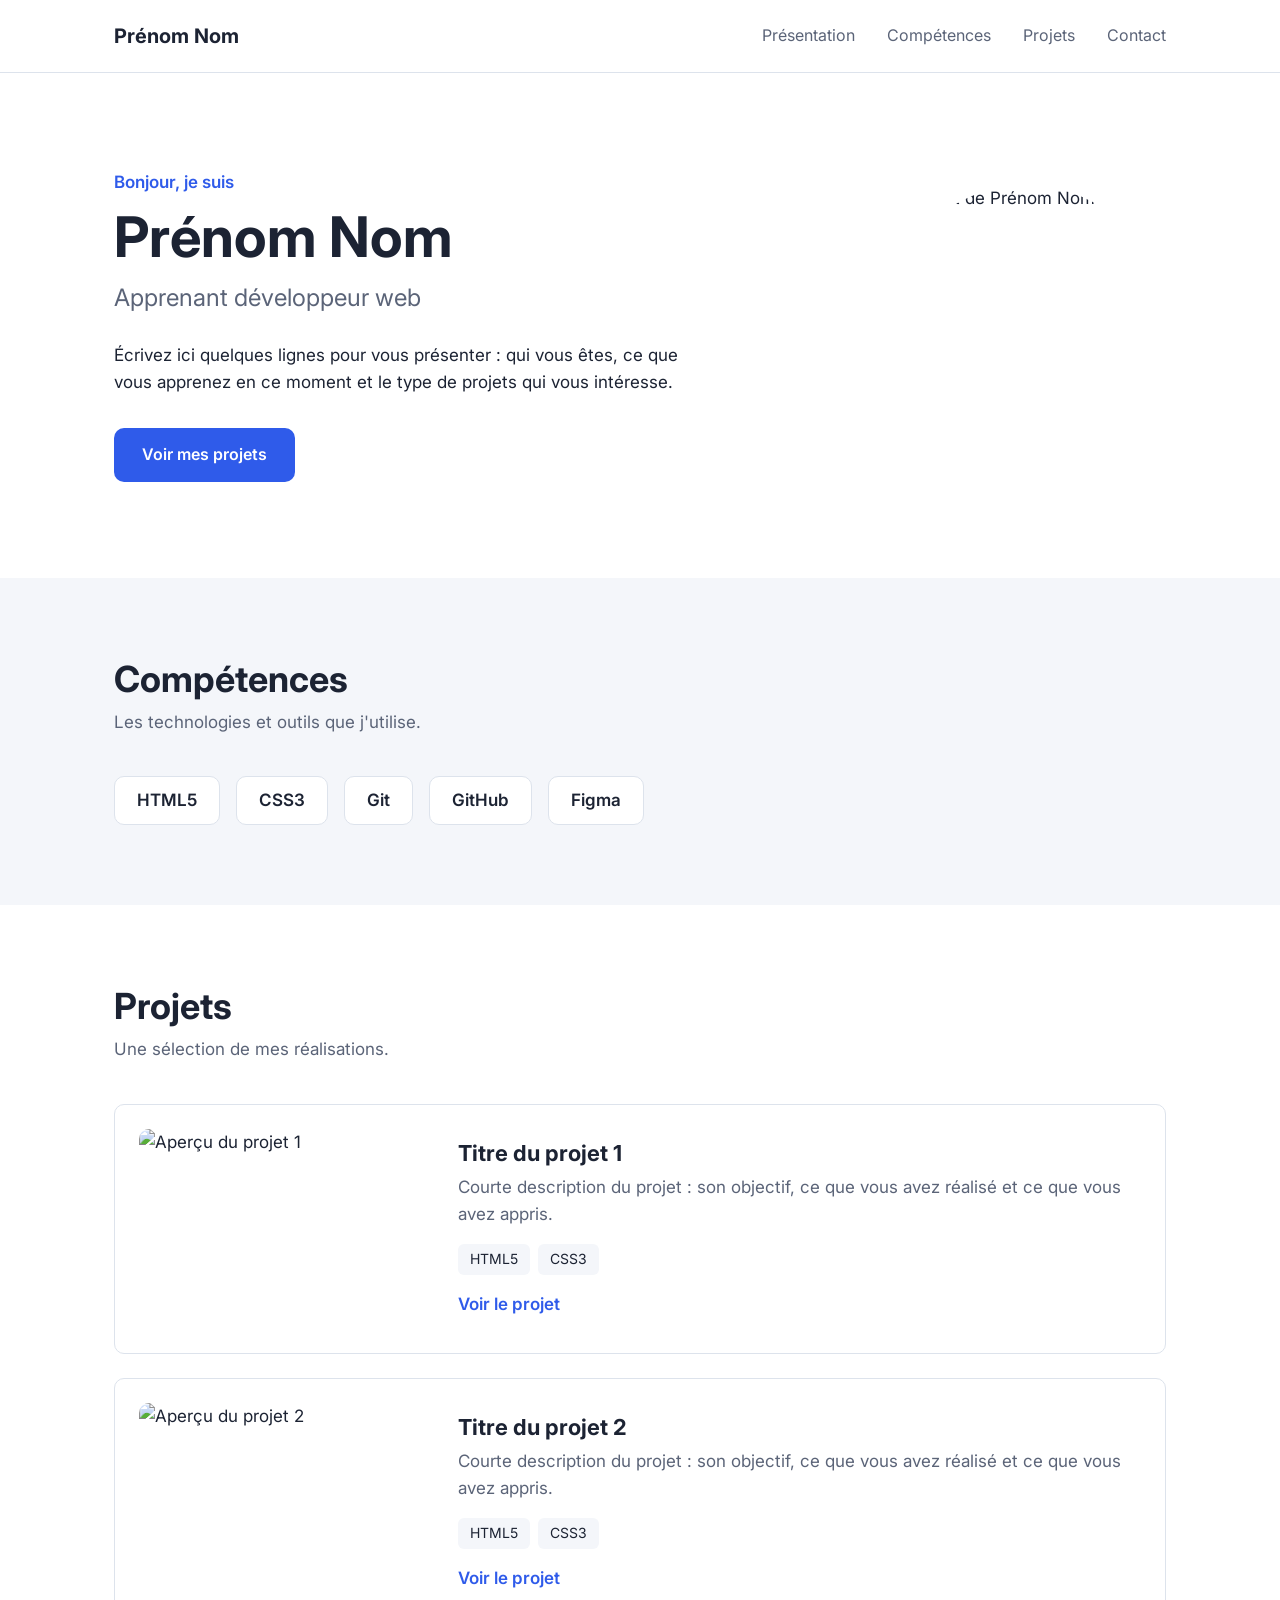
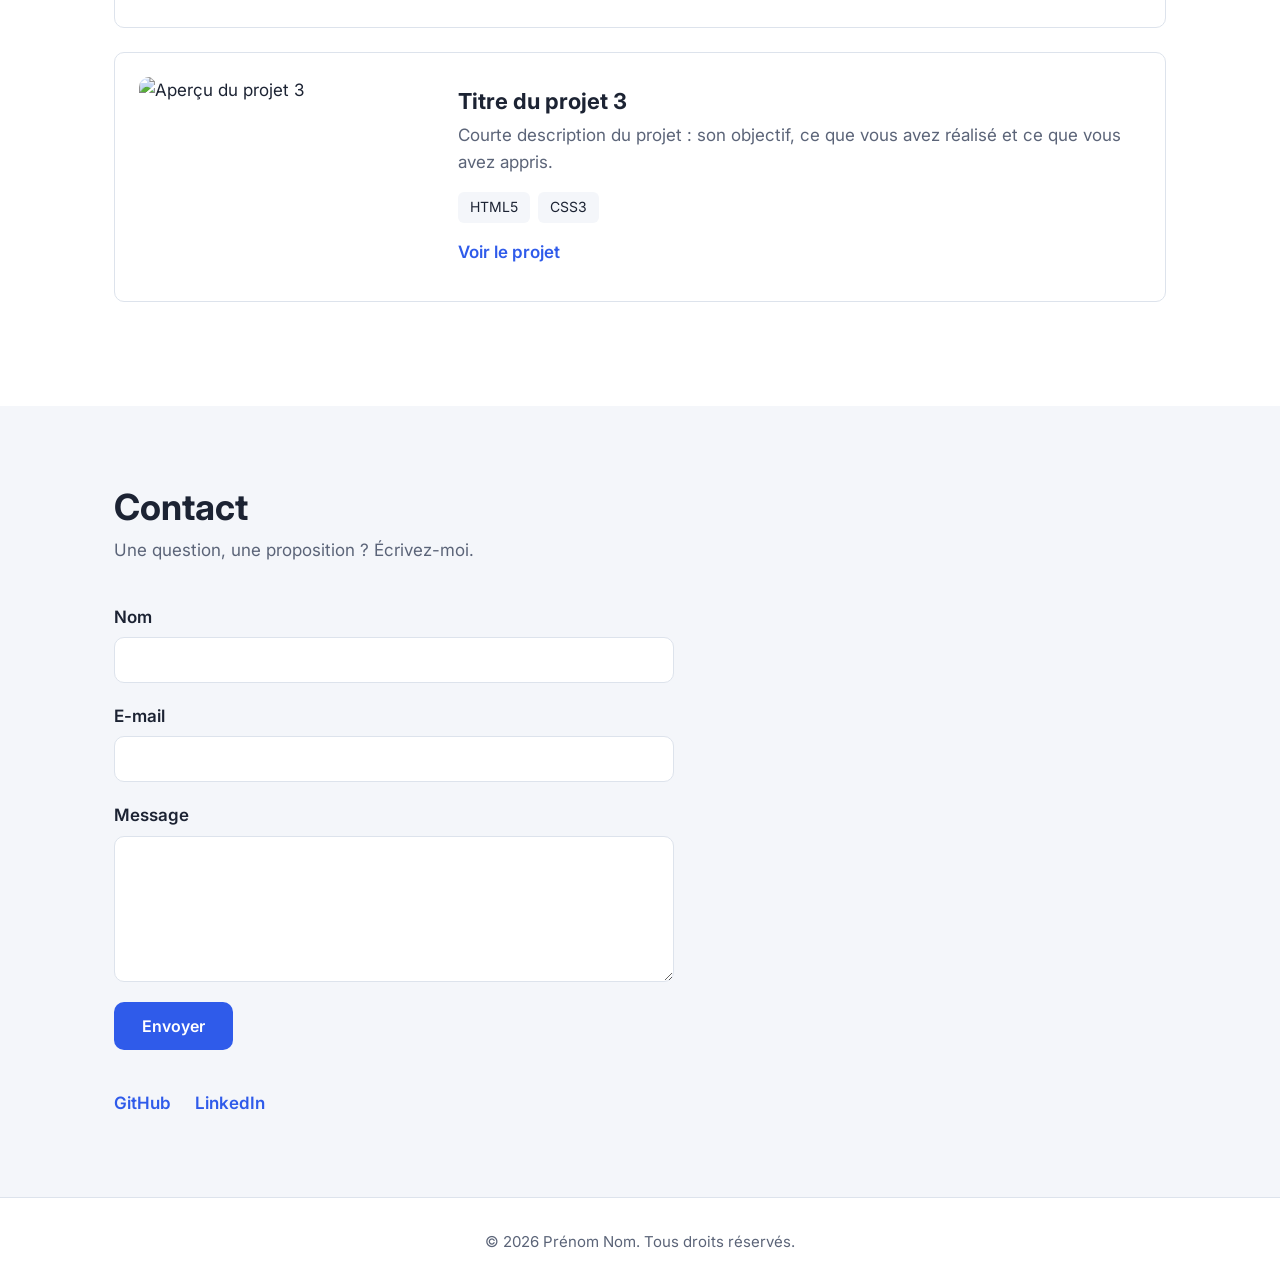
==== index.html @ fbe4ef43 "importing the project code" ====
<!DOCTYPE html>
<html lang="fr">
<head>
  <meta charset="UTF-8">
  <meta name="viewport" content="width=device-width, initial-scale=1.0">
  <meta name="description" content="Portfolio de Prénom Nom, apprenant développeur web.">
  <title>Prénom Nom — Portfolio</title>

  <!-- Police Inter (Google Fonts) -->
  <link rel="preconnect" href="https://fonts.googleapis.com">
  <link rel="preconnect" href="https://fonts.gstatic.com" crossorigin>
  <link href="https://fonts.googleapis.com/css2?family=Inter:wght@400;600;700&amp;display=swap" rel="stylesheet">

  <link rel="stylesheet" href="css/style.css">
</head>
<body>

  <!-- ========== EN-TÊTE ========== -->
  <header class="en-tete">
    <div class="conteneur en-tete__contenu">
      <a class="logo" href="#presentation">Prénom Nom</a>
      <nav aria-label="Navigation principale">
        <ul class="menu">
          <li><a href="#presentation">Présentation</a></li>
          <li><a href="#competences">Compétences</a></li>
          <li><a href="#projets">Projets</a></li>
          <li><a href="#contact">Contact</a></li>
        </ul>
      </nav>
    </div>
  </header>

  <main>

    <!-- ========== PRÉSENTATION ========== -->
    <section id="presentation" class="presentation">
      <div class="conteneur presentation__contenu">
        <div class="presentation__texte">
          <p class="surtitre">Bonjour, je suis</p>
          <h1>Prénom Nom</h1>
          <p class="metier">Apprenant développeur web</p>
          <p>Écrivez ici quelques lignes pour vous présenter : qui vous êtes, ce que vous apprenez en ce moment et le type de projets qui vous intéresse.</p>
          <a class="bouton" href="#projets">Voir mes projets</a>
        </div>
        <img class="presentation__photo" src="images/avatar.svg" alt="Portrait de Prénom Nom" width="280" height="280">
      </div>
    </section>

    <!-- ========== COMPÉTENCES ========== -->
    <section id="competences" class="section section--claire">
      <div class="conteneur">
        <h2>Compétences</h2>
        <p class="section__intro">Les technologies et outils que j'utilise.</p>
        <ul class="competences">
          <li>HTML5</li>
          <li>CSS3</li>
          <li>Git</li>
          <li>GitHub</li>
          <li>Figma</li>
        </ul>
      </div>
    </section>

    <!-- ========== PROJETS ========== -->
    <section id="projets" class="section">
      <div class="conteneur">
        <h2>Projets</h2>
        <p class="section__intro">Une sélection de mes réalisations.</p>

        <div class="projets">

          <article class="projet">
            <img class="projet__image" src="images/projet-1.svg" alt="Aperçu du projet 1" width="320" height="200">
            <div class="projet__texte">
              <h3>Titre du projet 1</h3>
              <p>Courte description du projet : son objectif, ce que vous avez réalisé et ce que vous avez appris.</p>
              <ul class="technologies">
                <li>HTML5</li>
                <li>CSS3</li>
              </ul>
              <a class="lien" href="#">Voir le projet</a>
            </div>
          </article>

          <article class="projet">
            <img class="projet__image" src="images/projet-2.svg" alt="Aperçu du projet 2" width="320" height="200">
            <div class="projet__texte">
              <h3>Titre du projet 2</h3>
              <p>Courte description du projet : son objectif, ce que vous avez réalisé et ce que vous avez appris.</p>
              <ul class="technologies">
                <li>HTML5</li>
                <li>CSS3</li>
              </ul>
              <a class="lien" href="#">Voir le projet</a>
            </div>
          </article>

          <article class="projet">
            <img class="projet__image" src="images/projet-3.svg" alt="Aperçu du projet 3" width="320" height="200">
            <div class="projet__texte">
              <h3>Titre du projet 3</h3>
              <p>Courte description du projet : son objectif, ce que vous avez réalisé et ce que vous avez appris.</p>
              <ul class="technologies">
                <li>HTML5</li>
                <li>CSS3</li>
              </ul>
              <a class="lien" href="#">Voir le projet</a>
            </div>
          </article>

        </div>
      </div>
    </section>

    <!-- ========== CONTACT ========== -->
    <section id="contact" class="section section--claire">
      <div class="conteneur">
        <h2>Contact</h2>
        <p class="section__intro">Une question, une proposition ? Écrivez-moi.</p>

        <form class="formulaire" action="#" method="post">
          <label for="nom">Nom</label>
          <input id="nom" name="nom" type="text">

          <label for="email">E-mail</label>
          <input id="email" name="email" type="text">

          <label for="message">Message</label>
          <textarea id="message" name="message" rows="6"></textarea>

          <button class="bouton" type="submit">Envoyer</button>
        </form>

        <ul class="reseaux">
          <li><a class="lien" href="#">GitHub</a></li>
          <li><a class="lien" href="#">LinkedIn</a></li>
        </ul>
      </div>
    </section>

  </main>

  <!-- ========== PIED DE PAGE ========== -->
  <footer class="pied">
    <div class="conteneur">
      <p>© 2026 Prénom Nom. Tous droits réservés.</p>
    </div>
  </footer>

</body>
</html>
---- css/style.css ----
/* ==========================================================
   Portfolio — modèle de départ (une seule page)
   Sommaire :
   1. Variables
   2. Base
   3. En-tête
   4. Présentation
   5. Sections communes
   6. Compétences
   7. Projets
   8. Contact
   9. Pied de page
   ========================================================== */

/* ---------- 1. Variables ---------- */
:root {
  /* Couleurs */
  --couleur-fond: #ffffff;
  --couleur-fond-clair: #f4f6fa;
  --couleur-texte: #1c2333;
  --couleur-texte-doux: #5b6478;
  --couleur-principale: #2f5bea;
  --couleur-bordure: #dde3ec;

  /* Typographie */
  --police: "Inter", Arial, sans-serif;

  /* Mise en page */
  --largeur-max: 1100px;
  --rayon: 10px;
}

/* ---------- 2. Base ---------- */
* {
  box-sizing: border-box;
}

body {
  margin: 0;
  font-family: var(--police);
  font-size: 17px;
  line-height: 1.6;
  color: var(--couleur-texte);
  background-color: var(--couleur-fond);
}

h1,
h2,
h3 {
  margin: 0;
  line-height: 1.2;
}

p {
  margin: 0;
}

ul {
  margin: 0;
  padding: 0;
  list-style: none;
}

a {
  color: inherit;
  text-decoration: none;
}

.conteneur {
  max-width: var(--largeur-max);
  margin: 0 auto;
  padding: 0 24px;
}

.bouton {
  display: inline-block;
  padding: 14px 28px;
  border: none;
  border-radius: var(--rayon);
  font-family: var(--police);
  font-size: 16px;
  font-weight: 600;
  color: #ffffff;
  background-color: var(--couleur-principale);
  cursor: pointer;
}

.lien {
  font-weight: 600;
  color: var(--couleur-principale);
}

/* ---------- 3. En-tête ---------- */
.en-tete {
  border-bottom: 1px solid var(--couleur-bordure);
}

.en-tete__contenu {
  display: flex;
  justify-content: space-between;
  align-items: center;
  height: 72px;
}

.logo {
  font-size: 20px;
  font-weight: 700;
}

.menu {
  display: flex;
  gap: 32px;
}

.menu a {
  font-size: 16px;
  color: var(--couleur-texte-doux);
}

/* ---------- 4. Présentation ---------- */
.presentation {
  padding: 96px 0;
}

.presentation__contenu {
  display: flex;
  justify-content: space-between;
  align-items: center;
  gap: 64px;
}

.presentation__texte {
  max-width: 600px;
}

.surtitre {
  margin-bottom: 8px;
  font-weight: 600;
  color: var(--couleur-principale);
}

.presentation h1 {
  font-size: 56px;
}

.metier {
  margin-top: 8px;
  margin-bottom: 24px;
  font-size: 24px;
  color: var(--couleur-texte-doux);
}

.presentation .bouton {
  margin-top: 32px;
}

.presentation__photo {
  width: 280px;
  height: 280px;
  border-radius: 50%;
}

/* ---------- 5. Sections communes ---------- */
.section {
  padding: 80px 0;
}

.section--claire {
  background-color: var(--couleur-fond-clair);
}

.section h2 {
  font-size: 36px;
}

.section__intro {
  margin-top: 8px;
  margin-bottom: 40px;
  color: var(--couleur-texte-doux);
}

/* ---------- 6. Compétences ---------- */
.competences {
  display: flex;
  gap: 16px;
}

.competences li {
  padding: 10px 22px;
  border: 1px solid var(--couleur-bordure);
  border-radius: var(--rayon);
  font-weight: 600;
  background-color: var(--couleur-fond);
}

/* ---------- 7. Projets ---------- */
/* Les projets sont empilés les uns sous les autres. */
.projet {
  display: flex;
  align-items: center;
  gap: 32px;
  margin-bottom: 24px;
  padding: 24px;
  border: 1px solid var(--couleur-bordure);
  border-radius: var(--rayon);
}

.projet__image {
  width: 320px;
  height: 200px;
  border-radius: var(--rayon);
}

.projet h3 {
  margin-bottom: 8px;
  font-size: 22px;
}

.projet p {
  color: var(--couleur-texte-doux);
}

.technologies {
  display: flex;
  gap: 8px;
  margin-top: 16px;
  margin-bottom: 16px;
}

.technologies li {
  padding: 4px 12px;
  border-radius: 6px;
  font-size: 14px;
  background-color: var(--couleur-fond-clair);
}

/* ---------- 8. Contact ---------- */
.formulaire {
  max-width: 560px;
}

.formulaire label {
  display: block;
  margin-bottom: 6px;
  font-weight: 600;
}

.formulaire input,
.formulaire textarea {
  display: block;
  width: 100%;
  margin-bottom: 20px;
  padding: 12px 14px;
  border: 1px solid var(--couleur-bordure);
  border-radius: var(--rayon);
  font-family: var(--police);
  font-size: 16px;
  color: var(--couleur-texte);
  background-color: var(--couleur-fond);
}

.reseaux {
  display: flex;
  gap: 24px;
  margin-top: 40px;
}

/* ---------- 9. Pied de page ---------- */
.pied {
  padding: 32px 0;
  border-top: 1px solid var(--couleur-bordure);
  font-size: 15px;
  text-align: center;
  color: var(--couleur-texte-doux);
}
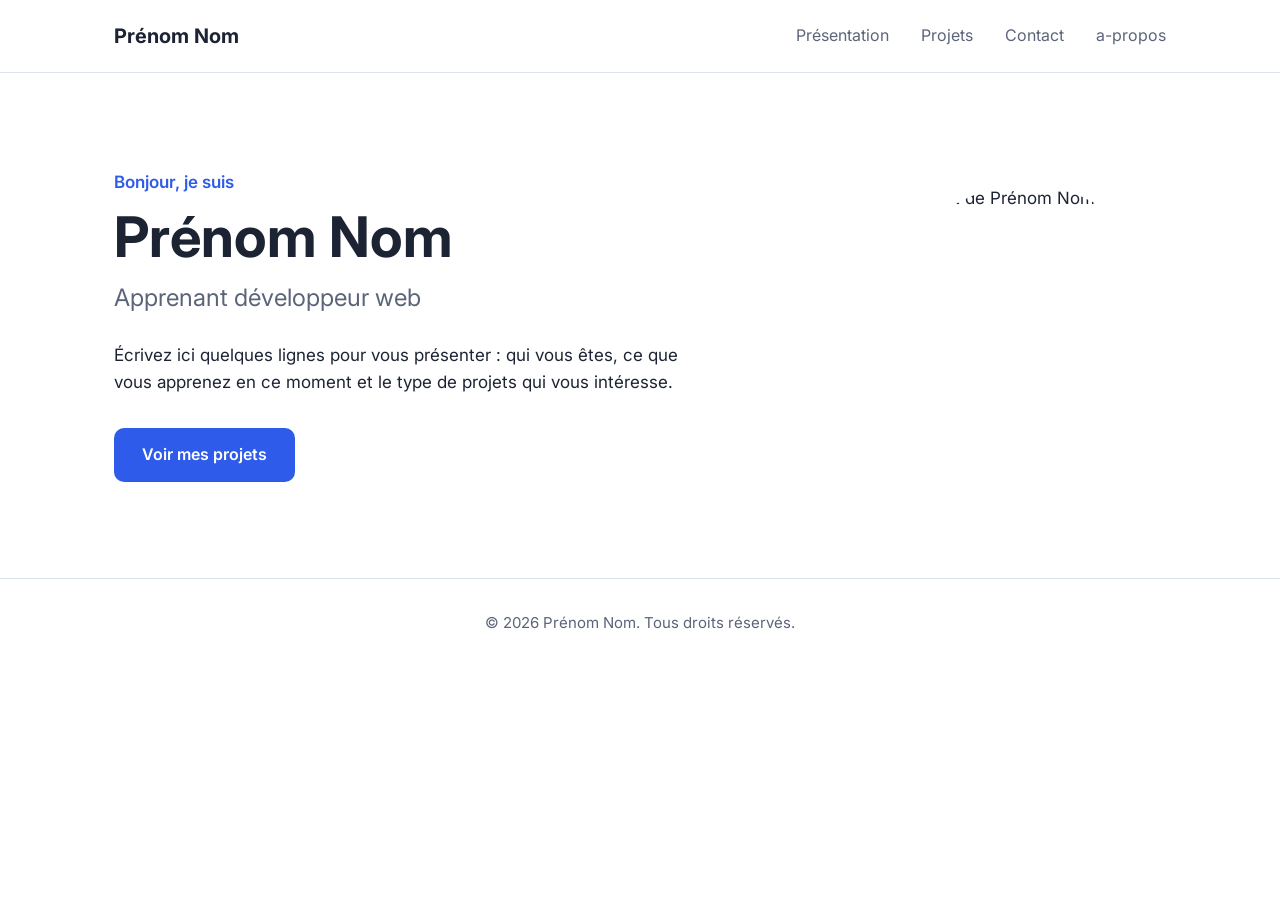
==== commit dcf41929: "slicing the three pages" ====
--- a/index.html
+++ b/index.html
@@ -22,9 +22,9 @@
       <nav aria-label="Navigation principale">
         <ul class="menu">
           <li><a href="#presentation">Présentation</a></li>
-          <li><a href="#competences">Compétences</a></li>
-          <li><a href="#projets">Projets</a></li>
-          <li><a href="#contact">Contact</a></li>
+          <li><a href="projets.html">Projets</a></li>
+          <li><a href="contact.html">Contact</a></li>
+          <li><a href="">a-propos</a></li>
         </ul>
       </nav>
     </div>
@@ -46,98 +46,6 @@
       </div>
     </section>
 
-    <!-- ========== COMPÉTENCES ========== -->
-    <section id="competences" class="section section--claire">
-      <div class="conteneur">
-        <h2>Compétences</h2>
-        <p class="section__intro">Les technologies et outils que j'utilise.</p>
-        <ul class="competences">
-          <li>HTML5</li>
-          <li>CSS3</li>
-          <li>Git</li>
-          <li>GitHub</li>
-          <li>Figma</li>
-        </ul>
-      </div>
-    </section>
-
-    <!-- ========== PROJETS ========== -->
-    <section id="projets" class="section">
-      <div class="conteneur">
-        <h2>Projets</h2>
-        <p class="section__intro">Une sélection de mes réalisations.</p>
-
-        <div class="projets">
-
-          <article class="projet">
-            <img class="projet__image" src="images/projet-1.svg" alt="Aperçu du projet 1" width="320" height="200">
-            <div class="projet__texte">
-              <h3>Titre du projet 1</h3>
-              <p>Courte description du projet : son objectif, ce que vous avez réalisé et ce que vous avez appris.</p>
-              <ul class="technologies">
-                <li>HTML5</li>
-                <li>CSS3</li>
-              </ul>
-              <a class="lien" href="#">Voir le projet</a>
-            </div>
-          </article>
-
-          <article class="projet">
-            <img class="projet__image" src="images/projet-2.svg" alt="Aperçu du projet 2" width="320" height="200">
-            <div class="projet__texte">
-              <h3>Titre du projet 2</h3>
-              <p>Courte description du projet : son objectif, ce que vous avez réalisé et ce que vous avez appris.</p>
-              <ul class="technologies">
-                <li>HTML5</li>
-                <li>CSS3</li>
-              </ul>
-              <a class="lien" href="#">Voir le projet</a>
-            </div>
-          </article>
-
-          <article class="projet">
-            <img class="projet__image" src="images/projet-3.svg" alt="Aperçu du projet 3" width="320" height="200">
-            <div class="projet__texte">
-              <h3>Titre du projet 3</h3>
-              <p>Courte description du projet : son objectif, ce que vous avez réalisé et ce que vous avez appris.</p>
-              <ul class="technologies">
-                <li>HTML5</li>
-                <li>CSS3</li>
-              </ul>
-              <a class="lien" href="#">Voir le projet</a>
-            </div>
-          </article>
-
-        </div>
-      </div>
-    </section>
-
-    <!-- ========== CONTACT ========== -->
-    <section id="contact" class="section section--claire">
-      <div class="conteneur">
-        <h2>Contact</h2>
-        <p class="section__intro">Une question, une proposition ? Écrivez-moi.</p>
-
-        <form class="formulaire" action="#" method="post">
-          <label for="nom">Nom</label>
-          <input id="nom" name="nom" type="text">
-
-          <label for="email">E-mail</label>
-          <input id="email" name="email" type="text">
-
-          <label for="message">Message</label>
-          <textarea id="message" name="message" rows="6"></textarea>
-
-          <button class="bouton" type="submit">Envoyer</button>
-        </form>
-
-        <ul class="reseaux">
-          <li><a class="lien" href="#">GitHub</a></li>
-          <li><a class="lien" href="#">LinkedIn</a></li>
-        </ul>
-      </div>
-    </section>
-
   </main>
 
   <!-- ========== PIED DE PAGE ========== -->
--- a/css/style.css
+++ b/css/style.css
@@ -179,61 +179,15 @@
   color: var(--couleur-texte-doux);
 }
 
-/* ---------- 6. Compétences ---------- */
-.competences {
-  display: flex;
-  gap: 16px;
-}
-
-.competences li {
-  padding: 10px 22px;
-  border: 1px solid var(--couleur-bordure);
-  border-radius: var(--rayon);
-  font-weight: 600;
-  background-color: var(--couleur-fond);
-}
-
-/* ---------- 7. Projets ---------- */
-/* Les projets sont empilés les uns sous les autres. */
-.projet {
-  display: flex;
-  align-items: center;
-  gap: 32px;
-  margin-bottom: 24px;
-  padding: 24px;
-  border: 1px solid var(--couleur-bordure);
-  border-radius: var(--rayon);
-}
-
-.projet__image {
-  width: 320px;
-  height: 200px;
-  border-radius: var(--rayon);
-}
-
-.projet h3 {
-  margin-bottom: 8px;
-  font-size: 22px;
-}
-
-.projet p {
-  color: var(--couleur-texte-doux);
-}
-
-.technologies {
-  display: flex;
-  gap: 8px;
-  margin-top: 16px;
-  margin-bottom: 16px;
-}
-
-.technologies li {
-  padding: 4px 12px;
-  border-radius: 6px;
-  font-size: 14px;
-  background-color: var(--couleur-fond-clair);
-}
-
+
+/* ---------- 9. Pied de page ---------- */
+.pied {
+  padding: 32px 0;
+  border-top: 1px solid var(--couleur-bordure);
+  font-size: 15px;
+  text-align: center;
+  color: var(--couleur-texte-doux);
+}
 /* ---------- 8. Contact ---------- */
 .formulaire {
   max-width: 560px;
@@ -264,12 +218,3 @@
   gap: 24px;
   margin-top: 40px;
 }
-
-/* ---------- 9. Pied de page ---------- */
-.pied {
-  padding: 32px 0;
-  border-top: 1px solid var(--couleur-bordure);
-  font-size: 15px;
-  text-align: center;
-  color: var(--couleur-texte-doux);
-}
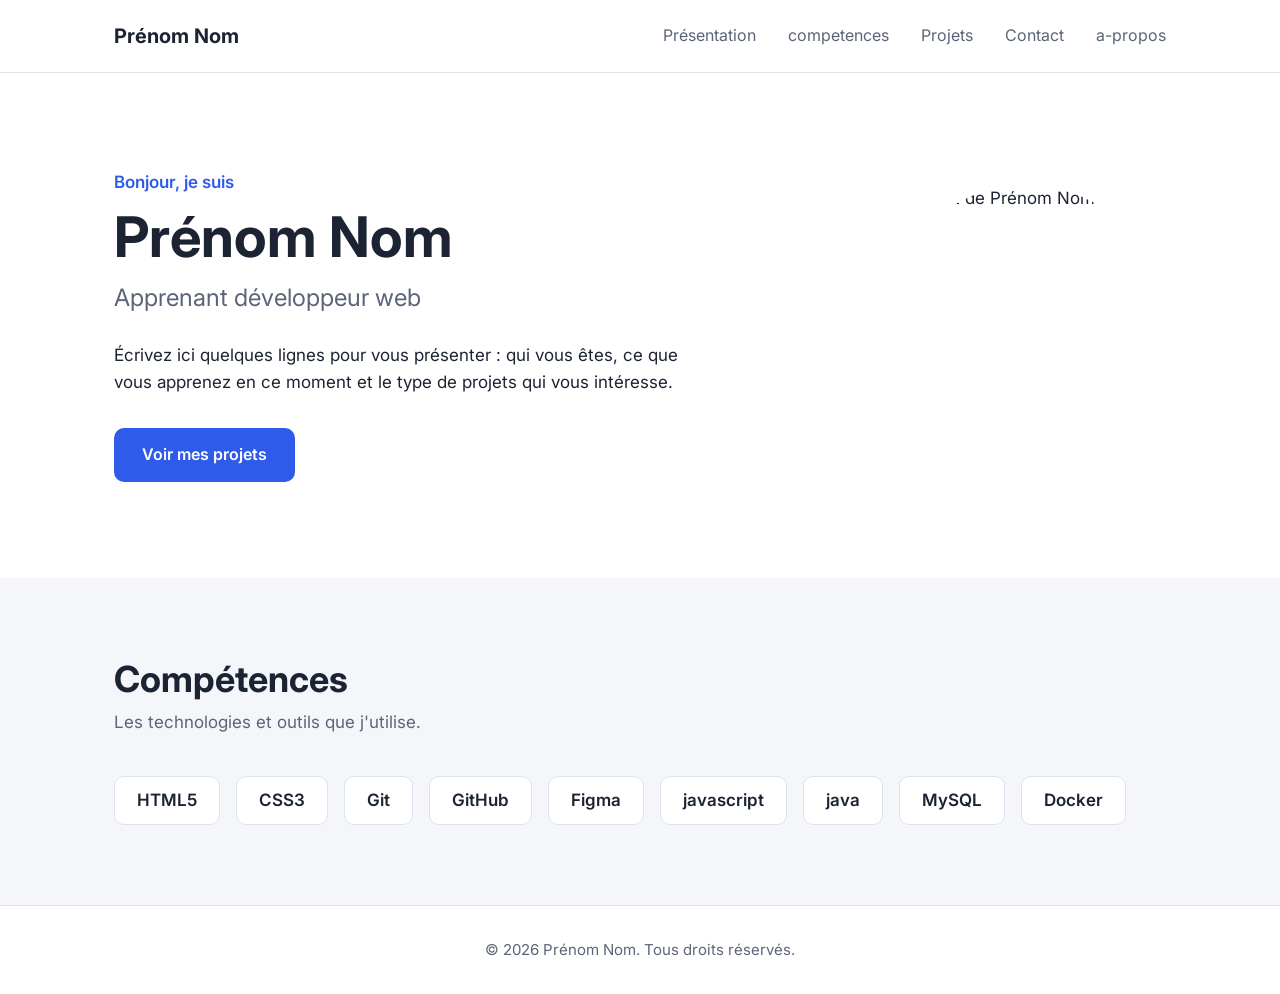
==== commit de0a47ed: "finishing the projects page" ====
--- a/index.html
+++ b/index.html
@@ -22,6 +22,7 @@
       <nav aria-label="Navigation principale">
         <ul class="menu">
           <li><a href="#presentation">Présentation</a></li>
+          <li><a href="#competences">competences</a></li>
           <li><a href="projets.html">Projets</a></li>
           <li><a href="contact.html">Contact</a></li>
           <li><a href="">a-propos</a></li>
@@ -40,12 +41,30 @@
           <h1>Prénom Nom</h1>
           <p class="metier">Apprenant développeur web</p>
           <p>Écrivez ici quelques lignes pour vous présenter : qui vous êtes, ce que vous apprenez en ce moment et le type de projets qui vous intéresse.</p>
-          <a class="bouton" href="#projets">Voir mes projets</a>
+          <a class="bouton" href="projets.html">Voir mes projets</a>
         </div>
         <img class="presentation__photo" src="images/avatar.svg" alt="Portrait de Prénom Nom" width="280" height="280">
       </div>
     </section>
 
+    <!-- ========== competences ========== -->
+    <section id="competences" class="section section--claire">
+      <div class="conteneur">
+        <h2>Compétences</h2>
+        <p class="section__intro">Les technologies et outils que j'utilise.</p>
+        <ul class="competences">
+          <li>HTML5</li>
+          <li>CSS3</li>
+          <li>Git</li>
+          <li>GitHub</li>
+          <li>Figma</li>
+          <li>javascript</li>
+          <li>java</li>
+          <li>MySQL</li>
+          <li>Docker</li>
+        </ul>
+      </div>
+    </section>
   </main>
 
   <!-- ========== PIED DE PAGE ========== -->
--- a/css/style.css
+++ b/css/style.css
@@ -218,3 +218,16 @@
   gap: 24px;
   margin-top: 40px;
 }
+/* ---------- 6. Compétences ---------- */
+.competences {
+  display: flex;
+  gap: 16px;
+}
+
+.competences li {
+  padding: 10px 22px;
+  border: 1px solid var(--couleur-bordure);
+  border-radius: var(--rayon);
+  font-weight: 600;
+  background-color: var(--couleur-fond);
+}
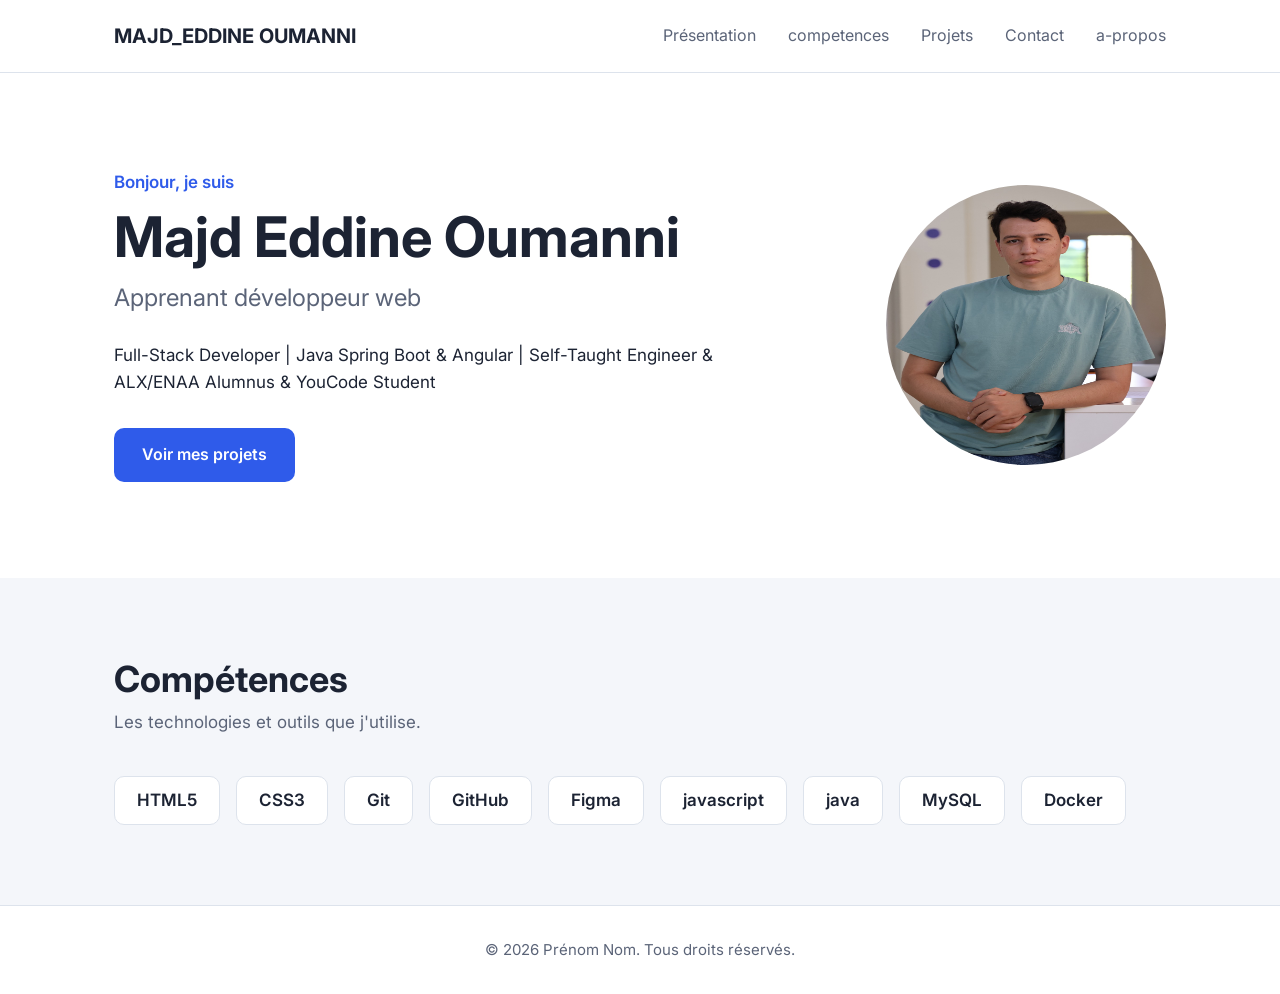
==== commit 100b85a3: "finishing up the presentation" ====
--- a/index.html
+++ b/index.html
@@ -18,8 +18,8 @@
   <!-- ========== EN-TÊTE ========== -->
   <header class="en-tete">
     <div class="conteneur en-tete__contenu">
-      <a class="logo" href="#presentation">Prénom Nom</a>
-      <nav aria-label="Navigation principale">
+      <a class="logo" href="index.html">MAJD_EDDINE OUMANNI</a>
+        <nav aria-label="Navigation principale">
         <ul class="menu">
           <li><a href="#presentation">Présentation</a></li>
           <li><a href="#competences">competences</a></li>
@@ -38,12 +38,12 @@
       <div class="conteneur presentation__contenu">
         <div class="presentation__texte">
           <p class="surtitre">Bonjour, je suis</p>
-          <h1>Prénom Nom</h1>
+          <h1>Majd Eddine Oumanni</h1>
           <p class="metier">Apprenant développeur web</p>
-          <p>Écrivez ici quelques lignes pour vous présenter : qui vous êtes, ce que vous apprenez en ce moment et le type de projets qui vous intéresse.</p>
+          <p>Full-Stack Developer | Java Spring Boot & Angular | Self-Taught Engineer & ALX/ENAA Alumnus & YouCode Student</p>
           <a class="bouton" href="projets.html">Voir mes projets</a>
         </div>
-        <img class="presentation__photo" src="images/avatar.svg" alt="Portrait de Prénom Nom" width="280" height="280">
+        <img class="presentation__photo" src="images/avatar.jpeg" alt="Portrait de Prénom Nom" width="280" height="280">
       </div>
     </section>
 
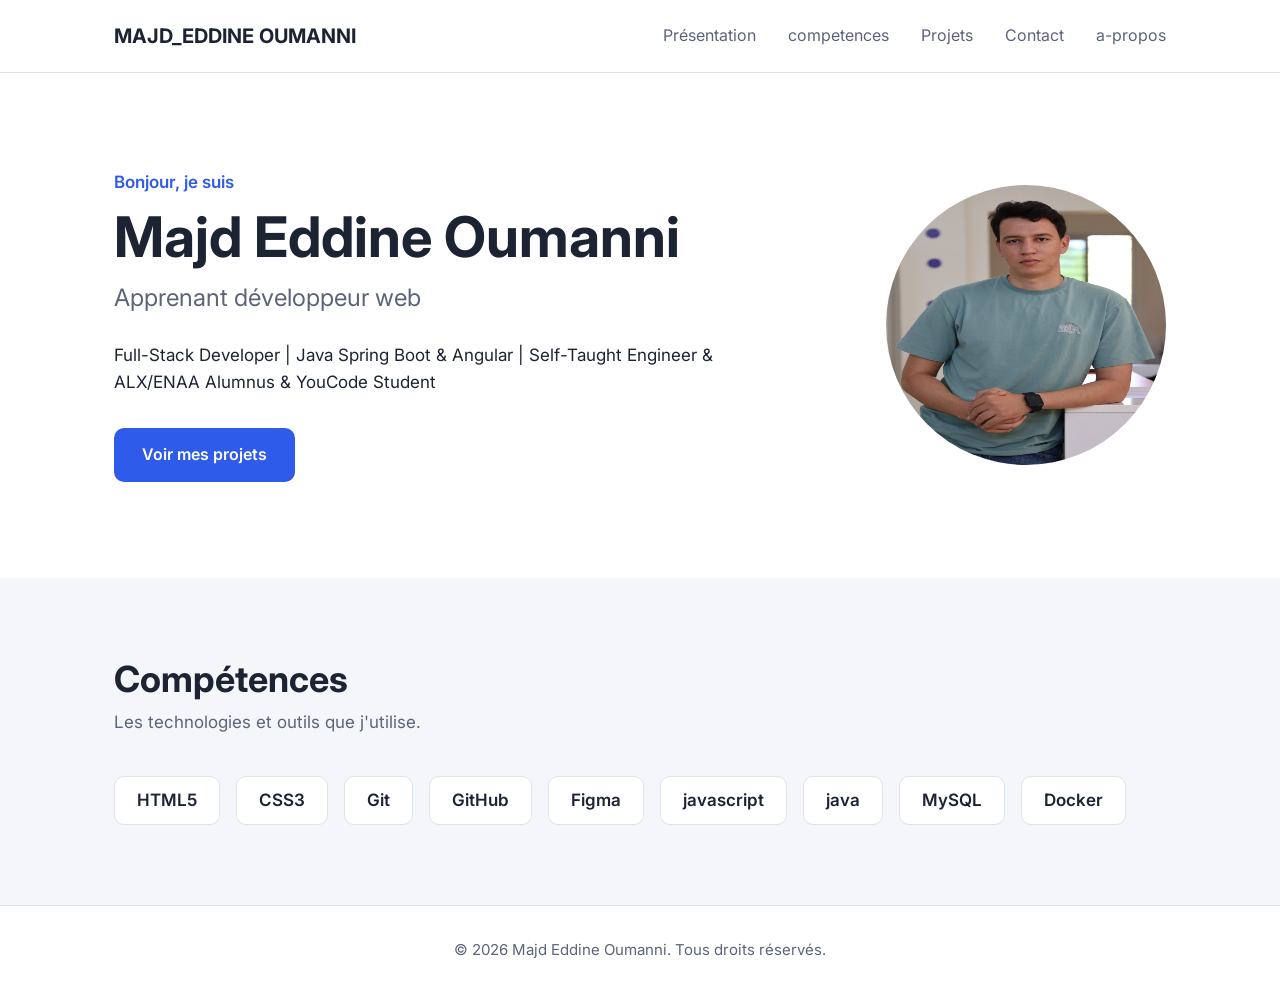
==== commit 614b8480: "setting up the initial design of the About Page" ====
--- a/index.html
+++ b/index.html
@@ -25,7 +25,7 @@
           <li><a href="#competences">competences</a></li>
           <li><a href="projets.html">Projets</a></li>
           <li><a href="contact.html">Contact</a></li>
-          <li><a href="">a-propos</a></li>
+          <li><a href="aPropos.html">a-propos</a></li>
         </ul>
       </nav>
     </div>
@@ -70,7 +70,7 @@
   <!-- ========== PIED DE PAGE ========== -->
   <footer class="pied">
     <div class="conteneur">
-      <p>© 2026 Prénom Nom. Tous droits réservés.</p>
+      <p>© 2026 Majd Eddine Oumanni. Tous droits réservés.</p>
     </div>
   </footer>
 
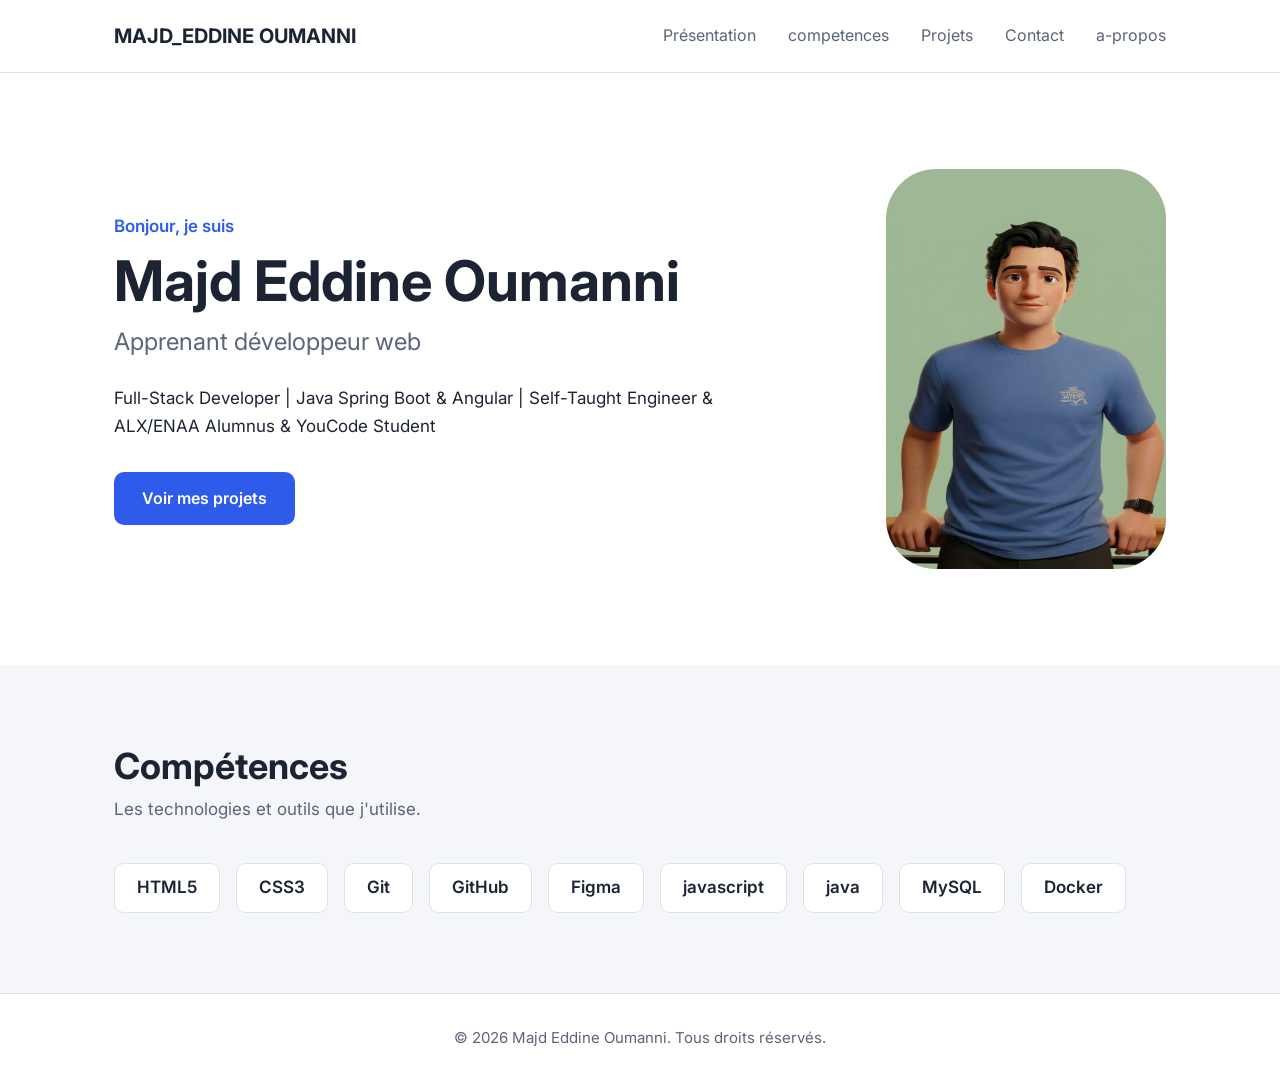
==== commit 5f1e114a: "modifying the avatar on the index page" ====
--- a/index.html
+++ b/index.html
@@ -43,7 +43,7 @@
           <p>Full-Stack Developer | Java Spring Boot & Angular | Self-Taught Engineer & ALX/ENAA Alumnus & YouCode Student</p>
           <a class="bouton" href="projets.html">Voir mes projets</a>
         </div>
-        <img class="presentation__photo" src="images/avatar.jpeg" alt="Portrait de Prénom Nom" width="280" height="280">
+        <img class="presentation__photo" src="images/Aavatar.jpeg" alt="Portrait de Prénom Nom" width="280" height="280">
       </div>
     </section>
 
--- a/css/style.css
+++ b/css/style.css
@@ -156,8 +156,8 @@
 
 .presentation__photo {
   width: 280px;
-  height: 280px;
-  border-radius: 50%;
+  height: 400px;
+  border-radius: 50px;
 }
 
 /* ---------- 5. Sections communes ---------- */
